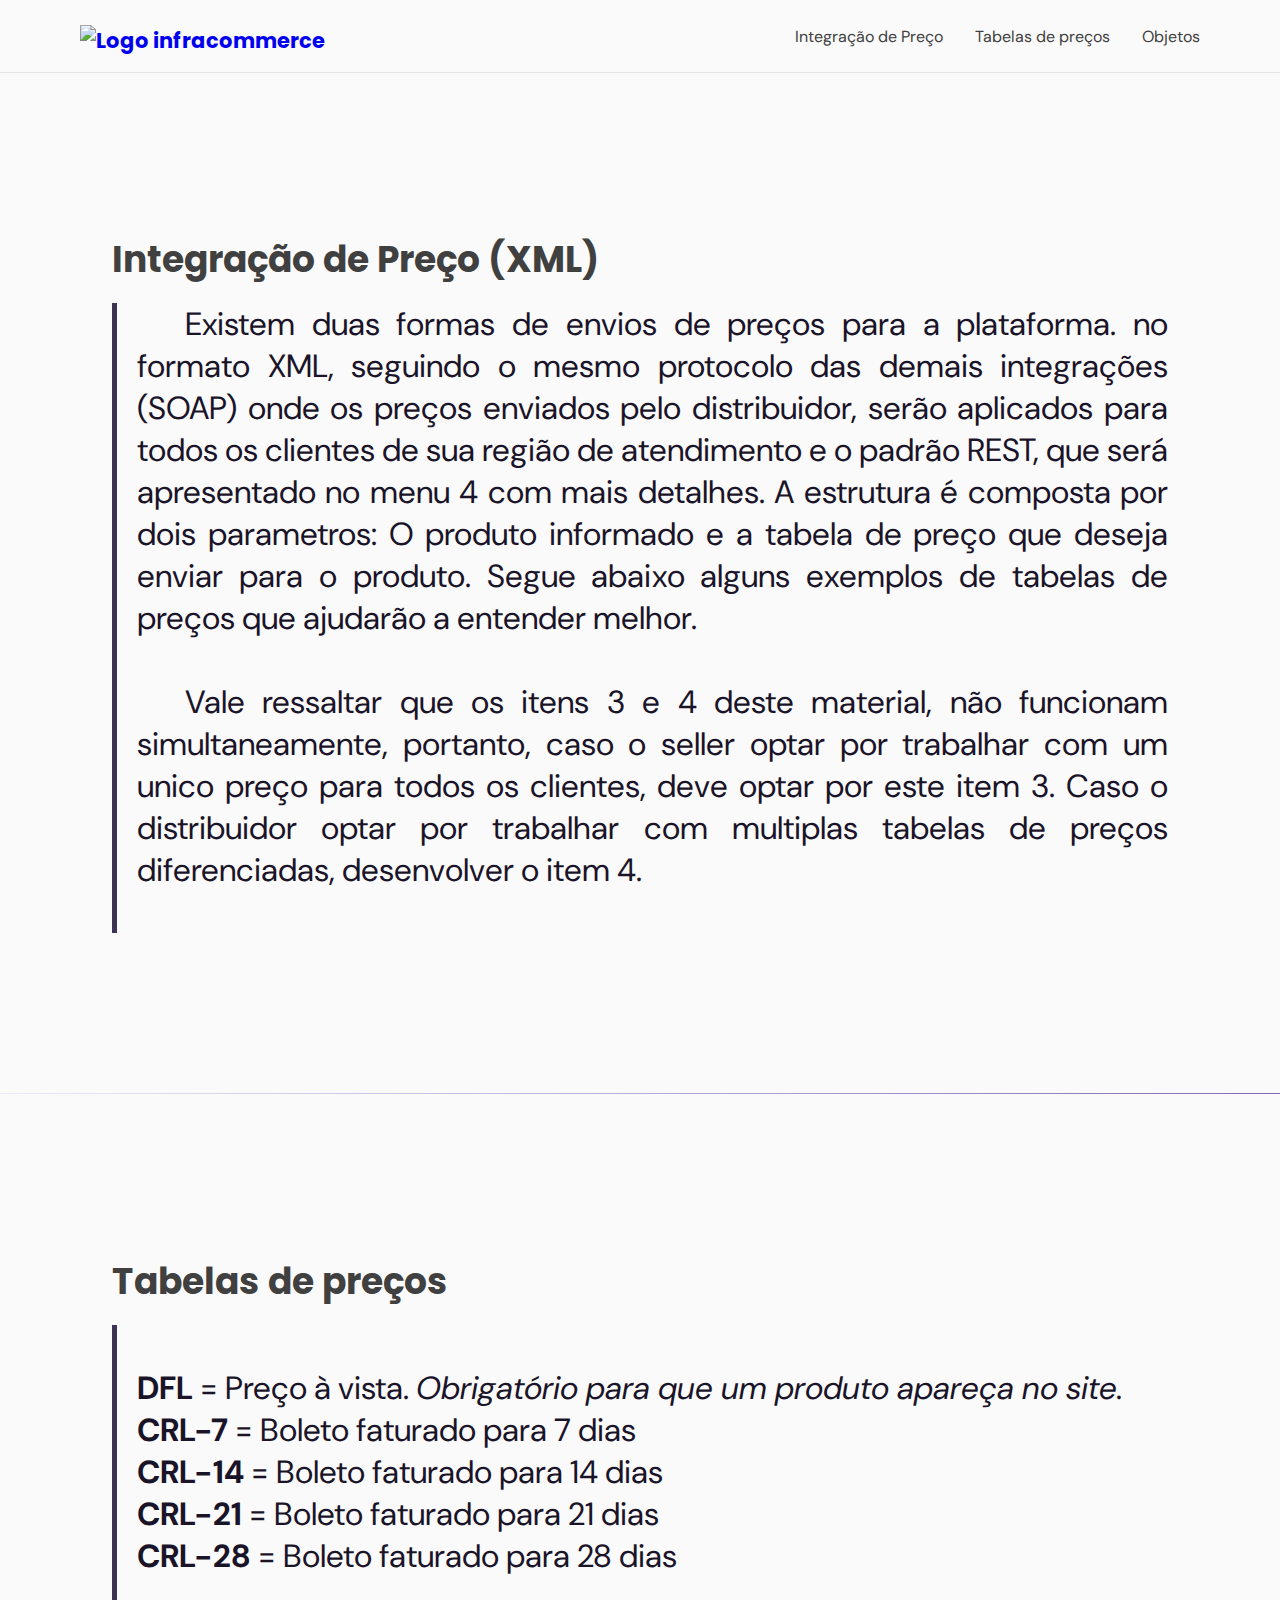
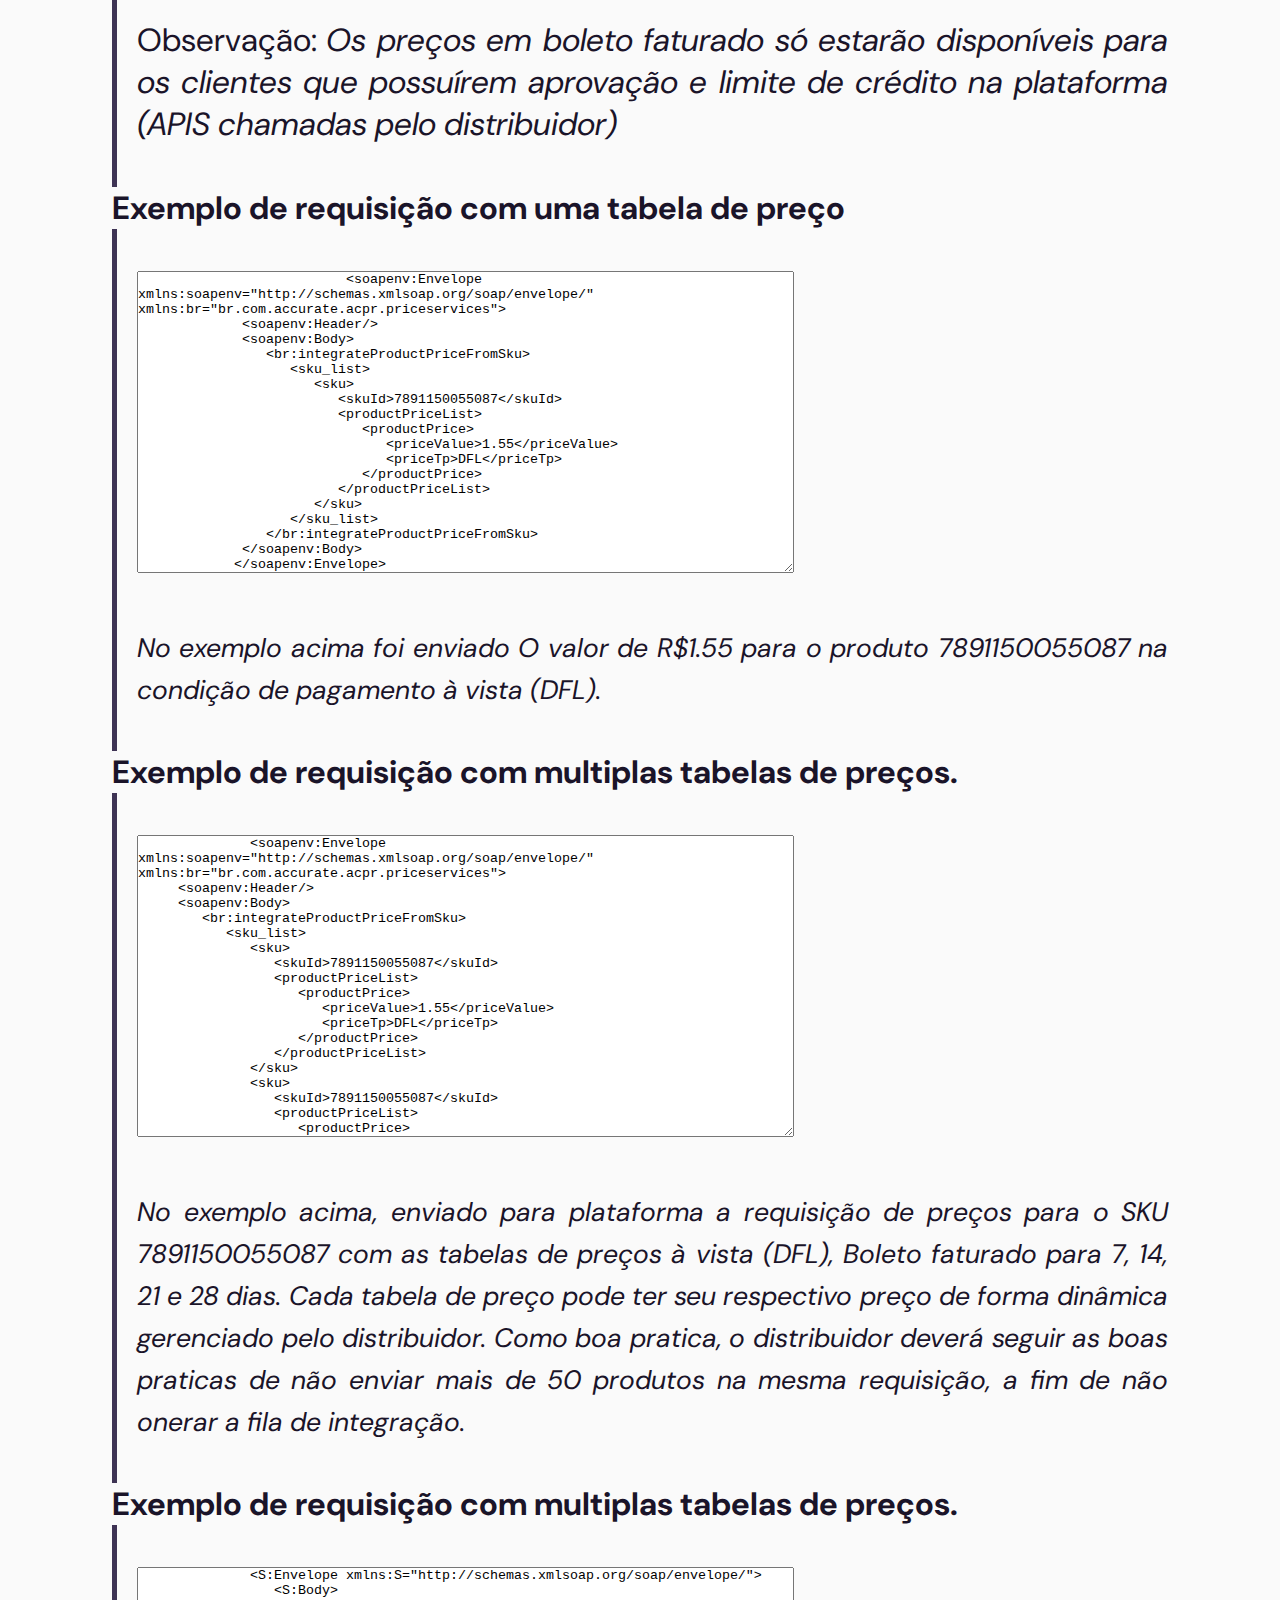
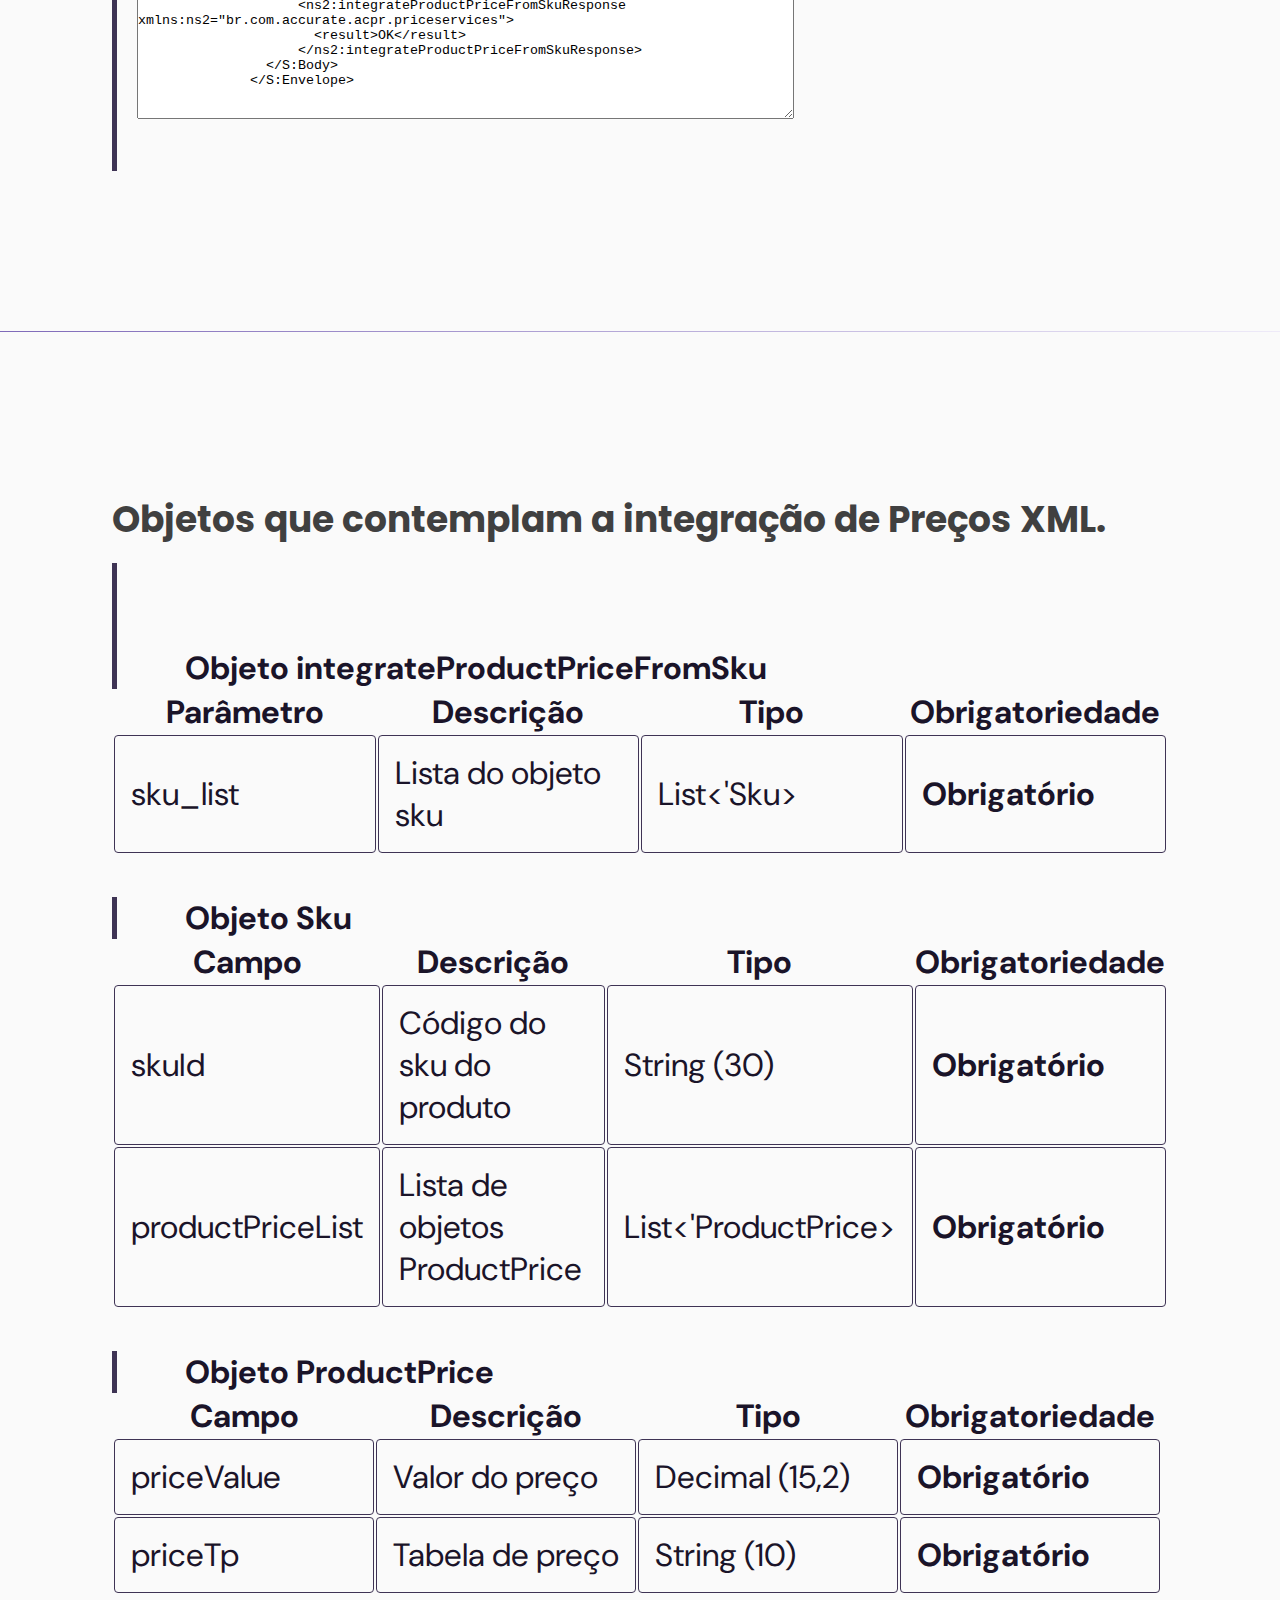
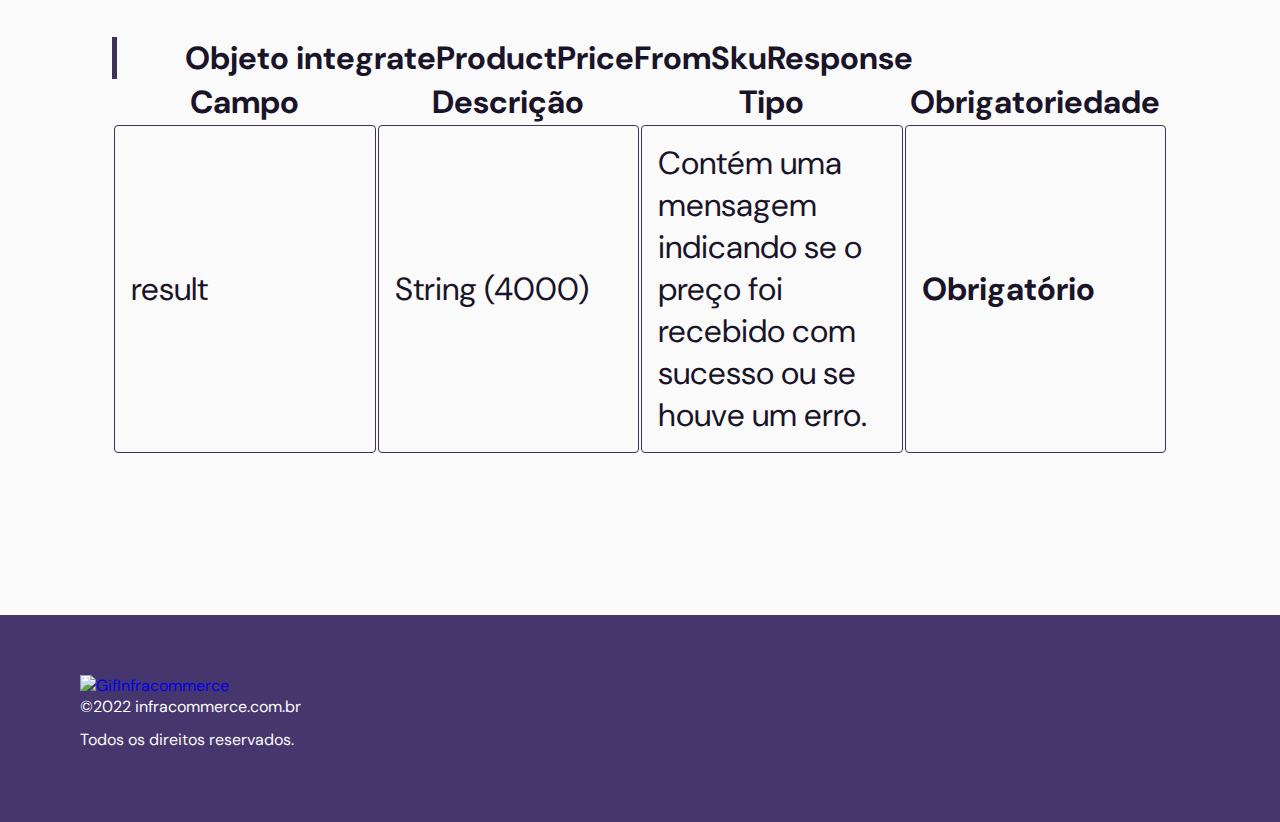
==== Relise3.html @ 36775d34 "Relise1" ====
<!DOCTYPE html>
<html lang="pt_BR">

<head>
  <!-- PAGE INFO -->
  <meta charset="UTF-8" />
  <meta name="viewport" content="width=device-width, initial-scale=1.0" />
  <title>Integração de Preço (XML)</title>
  <link rel="icon" type="image/png" href="./assets/img/icoifc">

  <!-- Icones -->
  <link rel="stylesheet" href="assets/fonts/style.css" />

  <!-- Swiper -->
  <link rel="stylesheet" href="https://unpkg.com/swiper/swiper-bundle.min.css" />

  <!-- STYLES -->
  <link rel="stylesheet" href="style.css" />

  <!-- Fonts -->
  <link rel="preconnect" href="https://fonts.gstatic.com" />
  <link
    href="https://fonts.googleapis.com/css2?family=DM+Sans:wght@400;500;700&family=Poppins:wght@400;500;700&display=swap"
    rel="stylesheet" />
</head>

<body>
  <header id="header">
    <nav class="container">
      <div class="logo">
        <a href="index.html"><img src="assets/img/IFC.png" alt="Logo infracommerce" /></a>
        <!--<a class="logo" href="#">beauty<span>salon</span>.</a> -->
      </div>
      <!-- menu -->
      <div class="menu">
        <ul class="grid">
          <li><a class="title" href="#home">Integração de Preço</a></li>
          <li><a class="title" href="#box2">Tabelas de preços</a></li>
          <li><a class="title" href="#box3">Objetos</a></li>
          <!--<li><a class="title" href="#box4"></a></li>-->
          <!--<li><a class="title" href="#box5">Prazos</a></li>-->
        </ul>
      </div>
      <!-- /menu -->
      <div class="toggle icon-menu"></div>
      <div class="toggle icon-cross"></div>
    </nav>
  </header>

  <main>
    <!-- HOME -->
    <section class="section" id="home">
      <div class="container grid">
        <div class="faq">
          <h2 class="title">Integração de Preço (XML)</h2>
          <p>
            Existem duas formas de envios de preços para a plataforma. no formato XML, seguindo o mesmo protocolo das
            demais integrações (SOAP) onde os preços enviados pelo distribuidor, serão aplicados para todos os clientes
            de sua região de atendimento e o padrão REST, que será apresentado no menu 4 com mais detalhes. A estrutura
            é composta por dois parametros: O produto informado e a tabela de preço que deseja enviar para o produto.
            Segue abaixo alguns exemplos de tabelas de preços que ajudarão a entender melhor.<br> <br>
          </p>
          <p>
            Vale ressaltar que os itens 3 e 4 deste material, não funcionam simultaneamente, portanto, caso o seller
            optar por trabalhar com um unico preço para todos os clientes, deve optar por este item 3. Caso o
            distribuidor optar por trabalhar com multiplas tabelas de preços diferenciadas, desenvolver o item 4.
            <br> <br>
          </p>
        </div>

      </div>
    </section>

    <div class="divider-1"></div>

    <section class="section" id="box2">
      <div class="container grid">
        <div class="faq">
          <h2 class="title">Tabelas de preços</h2>
          <p>
            <br>
            <strong> DFL</strong> = Preço à vista.
            <i>Obrigatório para que um produto apareça no site.</i> <br>
            <strong>CRL-7</strong> = Boleto faturado para 7 dias <br>
            <strong>CRL-14</strong> = Boleto faturado para 14 dias <br>
            <strong>CRL-21</strong> = Boleto faturado para 21 dias <br>
            <strong>CRL-28</strong> = Boleto faturado para 28 dias <br>
            <br>
            Observação: <i> Os preços em boleto faturado só estarão disponíveis para os clientes que possuírem aprovação
              e limite de crédito na plataforma (APIS chamadas pelo distribuidor)</i> <br><br>
          </p>
          <h4>Exemplo de requisição com uma tabela de preço</h4>
          <p> <br>
            <textarea rows="20" cols="80">
                          <soapenv:Envelope xmlns:soapenv="http://schemas.xmlsoap.org/soap/envelope/" xmlns:br="br.com.accurate.acpr.priceservices">
             <soapenv:Header/>
             <soapenv:Body>
                <br:integrateProductPriceFromSku>
                   <sku_list>
                      <sku>
                         <skuId>7891150055087</skuId>
                         <productPriceList>
                            <productPrice>
                               <priceValue>1.55</priceValue>
                               <priceTp>DFL</priceTp>
                            </productPrice>
                         </productPriceList>
                      </sku>
                   </sku_list>
                </br:integrateProductPriceFromSku>
             </soapenv:Body>
            </soapenv:Envelope>
            
                        </textarea>
            <br> <br> <small> <i>No exemplo acima foi enviado O valor de R$1.55 para o produto 7891150055087 na condição
                de pagamento à vista (DFL).</i></small>
            <br> <br>

          </p>
          <h4>Exemplo de requisição com multiplas tabelas de preços.</h4>
          <p>
            <br>
            <textarea rows="20" cols="80">
              <soapenv:Envelope xmlns:soapenv="http://schemas.xmlsoap.org/soap/envelope/" xmlns:br="br.com.accurate.acpr.priceservices">
     <soapenv:Header/>
     <soapenv:Body>
        <br:integrateProductPriceFromSku>
           <sku_list>
              <sku>
                 <skuId>7891150055087</skuId>
                 <productPriceList>
                    <productPrice>
                       <priceValue>1.55</priceValue>
                       <priceTp>DFL</priceTp>
                    </productPrice>
                 </productPriceList>
              </sku>
              <sku>
                 <skuId>7891150055087</skuId>
                 <productPriceList>
                    <productPrice>
                       <priceValue>1.56</priceValue>
                       <priceTp>CRL-7</priceTp>
                    </productPrice>
                 </productPriceList>
              </sku>
              <sku>
                 <skuId>7891150055087</skuId>
                 <productPriceList>
                    <productPrice>
                       <priceValue>1.57</priceValue>
                       <priceTp>CRL-14</priceTp>
                    </productPrice>
                 </productPriceList>
              </sku>
              <sku>
                 <skuId>7891150055087</skuId>
                 <productPriceList>
                    <productPrice>
                       <priceValue>1.58</priceValue>
                       <priceTp>CRL-21</priceTp>
                    </productPrice>
                 </productPriceList>
              </sku>
              <sku>
                 <skuId>7891150055087</skuId>
                 <productPriceList>
                    <productPrice>
                       <priceValue>1.59</priceValue>
                       <priceTp>CRL-28</priceTp>
                    </productPrice>
                 </productPriceList>
              </sku>
           </sku_list>
        </br:integrateProductPriceFromSku>
     </soapenv:Body>
  </soapenv:Envelope>
                 </textarea>
            <br><br>
            <small> <i>No exemplo acima, enviado para plataforma a requisição de preços para o SKU 7891150055087 com as
                tabelas de preços à vista (DFL), Boleto faturado para 7, 14, 21 e 28 dias. Cada tabela de preço pode ter
                seu respectivo preço de forma dinâmica gerenciado pelo distribuidor. Como boa pratica, o distribuidor
                deverá seguir as boas praticas de não enviar mais de 50 produtos na mesma requisição, a fim de não
                onerar a fila de integração.</i> </small> <br><br>

          </p>
          <h4>Exemplo de requisição com multiplas tabelas de preços.</h4>
          <p>
            <br>
            <textarea rows="10" cols="80">
              <S:Envelope xmlns:S="http://schemas.xmlsoap.org/soap/envelope/">
                 <S:Body>
                    <ns2:integrateProductPriceFromSkuResponse xmlns:ns2="br.com.accurate.acpr.priceservices">
                      <result>OK</result>
                    </ns2:integrateProductPriceFromSkuResponse>
                </S:Body>
              </S:Envelope>
                         </textarea>
            <br><br>
          </p>
        </div>

      </div>
    </section>

    <div class="divider-2"></div>

    <section class="section" id="box3">
      <div class="container grid">
        <div class="faq">
          <h2 class="title">Objetos que contemplam a integração de Preços XML.</h2>
          <p>
            <br><br>
          <p><b>Objeto integrateProductPriceFromSku</b></p>

          <table style="border: 1p%">
            <tr>
              <th width="25%">Parâmetro</th>
              <th width="25%">Descrição</th>
              <th width="25%">Tipo</th>
              <th width="25%">Obrigatoriedade</th>
            </tr>
            <tr>
              <td>sku_list</td>
              <td>Lista do objeto sku</td>
              <td>List<'Sku>
              </td>
              <td><b>Obrigatório</b></td>

            </tr>
          </table>
          <br>
          <p><b>Objeto Sku</b></p>

          <table style="border: 1p%">
            <tr>
              <th width="25%">Campo</th>
              <th width="25%">Descrição</th>
              <th width="25%">Tipo</th>
              <th width="25%">Obrigatoriedade</th>
            </tr>
            <tr>
              <td>skuId</td>
              <td>Código do sku do produto</td>
              <td>String (30)</td>
              <td><b>Obrigatório</b></td>

            </tr>
            <tr>
              <td>productPriceList</td>
              <td>Lista de objetos ProductPrice</td>
              <td>List<'ProductPrice>
              </td>
              <td><b>Obrigatório</b></td>

            </tr>
          </table>
          <br>
          <p><b>Objeto ProductPrice</b></p>

          <table style="border: 1p%">
            <tr>
              <th width="25%">Campo</th>
              <th width="25%">Descrição</th>
              <th width="25%">Tipo</th>
              <th width="25%">Obrigatoriedade</th>
            </tr>
            <tr>
              <td>priceValue</td>
              <td>Valor do preço</td>
              <td>Decimal (15,2)</td>
              <td><b>Obrigatório</b></td>

            </tr>
            <tr>
              <td>priceTp</td>
              <td>Tabela de preço</td>
              <td>String (10)</td>
              <td><b>Obrigatório</b></td>

            </tr>
          </table>
          <br>
          <p><b>Objeto integrateProductPriceFromSkuResponse</b></p>
          <table style="border: 1p%">
            <tr>
              <th width="25%">Campo</th>
              <th width="25%">Descrição</th>
              <th width="25%">Tipo</th>
              <th width="25%">Obrigatoriedade</th>
            </tr>
            <tr>
              <td>result</td>
              <td>String (4000)</td>
              <td>Contém uma mensagem indicando se o preço foi recebido com sucesso ou se houve um erro.
              </td>
              <td><b>Obrigatório</b></td>

            </tr>
          </table>
          </p>

        </div>
    </section>




    <!-- <div class="divider-2"></div>

    <section class="section" id="box5">
      <div class="container grid">
        <div class="faq">
          <h2 class="title">Duração dos Testes</h2>

        </div>

      </div>
    </section>

    <div class="divider-1"></div>-->
  </main>

  <footer class="section">
    <div class="container grid">
      <div class="brand">
        <div class="logoft">
          <a href="https://www.infracommerce.com.br/" target="_blank"><img src="assets/img/GifInfracommerce.gif"
              alt="GifInfracommerce" /></a>
          <!--<a class="logo" href="#">beauty<span>salon</span>.</a> -->
        </div>
        <!--<a class="logo logo-alt" href="#home">pantheon<span>.net</span>.br</a> -->
        <p>©2022 infracommerce.com.br</p>
        <p>Todos os direitos reservados.</p>
      </div>

      <div class="social grid">
        <a href="https://www.instagram.com/infracommerce/" target="_blank">
          <i class="icon-instagram"></i>
        </a>
        <a href="https://www.facebook.com/infracommerce" target="_blank">
          <i class="icon-facebook2"></i></a>
        <a href="https://www.youtube.com/channel/UCMTRfzdvbTB0HTQPvwpwhLg" target="_blank"><i
            class="icon-youtube"></i></a>
        <a href="https://www.linkedin.com/company/infracommerce/" target="_blank"><i class="icon-linkedin"></i></a>
      </div>
    </div>
  </footer>

  <a href="#home" class="back-to-top"><i class="icon-arrow-up"></i></a>

  <!-- swiper -->
  <script src="https://unpkg.com/swiper/swiper-bundle.min.js"></script>

  <!-- scrollreveal -->
  <script src="https://unpkg.com/scrollreveal"></script>

  <!-- main.js -->
  <script src="main.js"></script>
  <!-- Por: Jonatha A. Oliveira-->
</body>

</html>
---- style.css ----
/*====  RESET ============================ */
* {
  margin: 0;
  padding: 0;
  box-sizing: border-box;
}

ul {
  list-style: none;
}

a {
  text-decoration: none;
}

img {
  width: 100%;
  height: auto;
}

/*====  VARIABLES ============================ */
:root {
  --header-height: 4.5rem;

  /* colors */
  --hue: 256;
  /* HSL color mode */
  --base-color: hsl(var(--hue) 34% 32%);
  --base-color-second: hsl(var(--hue) 0% 98%);
  --base-color-alt: hsl(var(--hue) 1% 36%);
  --title-color: hsl(var(--hue) 0% 25%);
  --text-color: hsl(256 34% 12%);
  --text-color-light: hsl(0 0% 98%);
  --body-color: hsl(0 0% 98%);

  /* fonts */
  --title-font-size: 1.875rem;
  --subtitle-font-size: 1rem;

  --title-font: 'Poppins', sans-serif;
  --body-font: 'DM Sans', sans-serif;
}

/*===  BASE ============================ */
html {
  scroll-behavior: smooth;
}

body {
  font: 400 1rem var(--body-font);
  color: var(--text-color);
  background: var(--body-color);
  -webkit-font-smoothing: antialiased;
}

.title {
  font: 700 var(--title-font-size) var(--title-font);
  color: var(--title-color);
  -webkit-font-smoothing: auto;
}

#home p {
  text-align: justify;
}

.button {
  background-color: var(--base-color);
  color: var(--text-color-light);
  height: 3.5rem;
  display: inline-flex;
  align-items: center;
  padding: 0 2rem;
  border-radius: 0.25rem;
  font: 500 1rem var(--body-font);
  transition: background 0.3s;
}

.button:hover {
  background: var(--base-color-alt);
}

.divider-1 {
  height: 1px;
  background: linear-gradient(
    270deg,
    hsla(var(--hue), 36%, 57%, 1),
    hsla(var(--hue), 65%, 88%, 0.34)
  );
}

.divider-2 {
  height: 1px;
  background: linear-gradient(
    270deg,
    hsla(var(--hue), 65%, 88%, 0.34),
    hsla(var(--hue), 36%, 57%, 1)
  );
}

/*====  LAYOUT ============================ */
.container {
  margin-left: 1.5rem;
  margin-right: 1.5rem;
}

.grid {
  display: grid;
  gap: 2rem;
}

.section {
  padding: calc(5rem + var(--header-height)) 0;
}

.section .title {
  margin-bottom: 1rem;
}

.section .subtitle {
  font-size: var(--subtitle-font-size);
}

.section header {
  margin-bottom: 4rem;
}

.section header strong {
  color: var(--base-color);
}

#header {
  border-bottom: 1px solid #e4e4e4;
  margin-bottom: 2rem;
  display: flex;

  position: fixed;
  top: 0;
  left: 0;
  z-index: 100;
  background-color: var(--body-color);
  width: 100%;
}

#header.scroll {
  box-shadow: 0px 0px 12px rgba(0, 0, 0, 0.15);
}

.sogambi {
  font-size: 1.2rem;
}

/*====  LOGO ============================ */
.logo {
  font: 700 1.31rem var(--title-font);
  color: var(--title-color);
}

.logoft img {
  width: 9rem;
  height: 9rem;
  margin-right: 1rem;
}

.logo img {
  margin-top: 0.6rem;
  width: 13rem;
  height: auto;
  margin-right: 2rem;
}

.logo span {
  color: var(--base-color);
}

.logo-alt span {
  color: var(--body-color);
}

/*====  NAVIGATION ============================ */
nav {
  height: var(--header-height);
  display: flex;
  align-items: center;
  justify-content: space-between;
  width: 100%;
}

nav ul li {
  text-align: center;
}

nav ul li a {
  transition: color 0.2s;
  position: relative;
}

nav ul li a:hover,
nav ul li a.active {
  color: var(--base-color);
}

nav ul li a::after {
  content: '';
  width: 0%;
  height: 2px;
  background: var(--base-color);

  position: absolute;
  left: 0;
  bottom: -1.5rem;

  transition: width 0.2s;
}

nav ul li a:hover::after,
nav ul li a.active::after {
  width: 100%;
}

nav .menu {
  opacity: 0;
  visibility: hidden;
  top: -20rem;
  transition: 0.2s;
}

nav .menu ul {
  display: none;
}

/* Mostrar menu */
nav.show .menu {
  opacity: 1;
  visibility: visible;

  background: var(--body-color);

  height: 100vh;
  width: 100vw;

  position: fixed;
  top: 0;
  left: 0;

  display: grid;
  place-content: center;
}

nav.show .menu ul {
  display: grid;
}

nav.show ul.grid {
  gap: 4rem;
}

/* toggle menu */
.toggle {
  color: var(--base-color);
  font-size: 1.5rem;
  cursor: pointer;
}

nav .icon-cross {
  visibility: hidden;
  opacity: 0;

  position: absolute;
  top: -1.5rem;
  right: 1.5rem;

  transition: 0.2s;
}

nav.show div.icon-cross {
  visibility: visible;
  opacity: 1;
  top: 1.5rem;
}

/*====  HOME ============================ */
#home {
  overflow: hidden;
}

#home .container {
  margin: 0;
}

#home .image {
  position: relative;
}

#home .image::before {
  content: '';
  height: 100%;
  width: 100%;
  background: var(--base-color-second);
  position: absolute;
  top: -16.8%;
  left: 16.7%;
  z-index: 0;
}

#home .image img {
  position: relative;
  width: 120%;
  right: 0.5rem;
  height: auto;
}

#home .image img,
#home .image::before {
  border-radius: 0.25rem;
}

#home .text {
  margin-left: 1.5rem;
  margin-right: 1.5rem;
  text-align: center;
}

#home .text h1 {
  margin-bottom: 1rem;
}

#home .text p {
  margin-bottom: 2rem;
}

/*====  ABOUT ============================ */
#about {
  background: white;
}

#about p {
  text-align: justify;
}

#about .container {
  margin: 0;
}

#about .image {
  position: relative;
}

#about .image::before {
  content: '';
  height: 100%;
  width: 100%;
  background: var(--base-color-second);
  position: absolute;
  top: -8.3%;
  left: -33%;
  z-index: 0;
}

#about .image img {
  position: relative;
}

#about .image img,
#about .image::before {
  border-radius: 0.25rem;
}

#about .text {
  margin-left: 1.5rem;
  margin-right: 1.5rem;
}

#about .text h2,h3 {
  text-align: center;
}
/*==== FAQ ====*/

.faq {
  margin-left: 2rem;
  margin-right: 2rem;
  font-size: 2rem;
}

.infra {
  border-left: 5px solid #3e3354;
  padding-left: 10px;
}

.faq figure {
  margin: 1rem;
  padding: 4rem;
}

.faq figure img {
  border-radius: 1rem;
  box-shadow: 0px 0px 6px #333;
  align-items: center;
}
.faq figure img.fotoG {
  width: auto;
  height: 25%;
  margin-left: 25%;
}
.faq p {
  border-left: 5px solid #3e3354;
  padding-left: 20px;
  text-indent: 3rem;
  text-align: justify;
}

.faq h5 {
  text-indent: 1rem;
  font-size: 1.8rem;
}

.faq .tabelas {
  border-left: 5px solid #3e3354;
}

.faq .tabelas table {
  border-spacing: 0;
  border: 0.10rem solid #e4e4e4;
  box-shadow: 0px 0px 6px rgba(0, 0, 0, 0.08);
}

.faq .tabelas .layout-table {
  padding-left: 5%;
  text-align: justify;
  
}

.faq .tabelas .layout-table th,td {
  padding: 1rem;
  border: 0.05rem solid #3e3354;
  
 
  border-radius: 0.25rem;
}

.faq .tabelas .layout-table th {
  background-color: #e4e4e4;
}

.faq .tabelas .layout-table .centro {
  text-align: center;
}

.faq .tabelas .layout-table caption {
  background-color: var(--base-color);
  color: #fff;
  border-radius: 0.25rem;
  font-size: 2.8rem;
}
/*==== Perguntas e respostas FAQ====*/

.section#services.section .questionfaq {
 
  border-bottom: 0.25rem solid var(--base-color);
  margin-top: 2rem;
}
/*--*/

.accordion{
  display: flex;
  max-width: 100%;
  width: 100%;
  height: auto;
  align-items: center;
  justify-content: space-between;
  background: #fff;
  border-radius: 25px;
  padding: 45px 90px 45px 60px;
}

.accordion .image-box{
  height: auto;
  width: 300px;
}
.accordion .image-box img{
  height: 100%;
  width: 100%;
  object-fit: contain;
}
.accordion .accordion-text{
  width: 60%;
}
.accordion .accordion-text .title{
  font-size: 35px;
  font-weight: 600;
  color: var(--base-color)  ;
  font-family: 'Fira Sans', sans-serif;
}
.accordion .accordion-text .faq-text{
  margin-top: 25px;
  height: 263px;
  overflow-y: auto;
}
.faq-text::-webkit-scrollbar{
  display: none;
}
.accordion .accordion-text li{
  list-style: none;
  cursor: pointer;
}
.accordion-text li .question-arrow{
  display: flex;
  align-items: center;
  justify-content: space-between;
}

.questionfaq p {
  margin-top: 00.25rem;
  text-align: justify;
}
.accordion-text li .question-arrow .question{
  font-size: 18px;
  font-weight: 500;
  color: #595959;
  transition: all 0.3s ease;
}
.accordion-text li .question-arrow .arrow{
  font-size: 20px;
  color: #595959;
  transition: all 0.3s ease;
}
.accordion-text li.showAnswer .question-arrow .arrow{
  transform: rotate(-180deg);
}
.accordion-text li:hover .question-arrow .question,
.accordion-text li:hover .question-arrow .arrow{
  color: #3E3354;
}
.accordion-text li.showAnswer .question-arrow .question,
.accordion-text li.showAnswer .question-arrow .arrow{
  color: #7d2ae8;
}
.accordion-text li .line{
  display: block;
  height: 2px;
  width: 100%;
  margin: 10px 0;
  background: rgba(0, 0, 0, 0.1);
}
.accordion-text li p{
  width: 92%;
  font-size: 15px;
  font-weight: 500;
  color: #595959;
  display: none;
}
.accordion-text li.showAnswer p{
  display: block;
}

@media (max-width: 994px) {

  .accordion{
    max-width: 100%;
    padding: 45px 60px 45px 60px;
  }

  .accordion .accordion-text .title{
  text-align: center;
  }

  .accordion .image-box{
    height: 360px;
    width: 220px;
  }
  .accordion .accordion-text{
    width: 63%;
  }
}
@media (max-width: 820px) {
  .accordion{
    flex-direction: column;
  }
  .accordion .image-box{
    height: 360px;
    width: 300px;
    
    width: 100%;
    border-radius: 25px;
    padding: 30px;
  }
  .accordion .accordion-text{
    width: 100%;
    margin-top: 30px;
  }
}
@media (max-width: 538px) {
  .accordion{
    padding: 25px;
  }
  .accordion-text li p{
    width: 98%;
  }
}

/*-scroll*/

body::-webkit-scrollbar {
  width: 12px;               /* width of the entire scrollbar */
}

body::-webkit-scrollbar-track {
  background: #fff;        /* color of the tracking area */
}

body::-webkit-scrollbar-thumb {
  background-color: var(--base-color);    /* color of the scroll thumb */
  border-radius: 20px;       /* roundness of the scroll thumb */
  border: 3px solid #fff;  /* creates padding around scroll thumb */
}

/*--*/

/*====  SERVICES ============================ */
.cards.grid {
  gap: 1.5rem;
}

.cards details h3.title {
  display: inline;
  font-size: 1rem;
}

.cards details p {
  text-align:justify;
  border-left: 5px solid #3e3354;
  padding-left: 20px;
  margin-bottom: 1rem;
  margin-top: 1rem;
}

.card {
  padding: 3.625rem 1rem;
  box-shadow: 0px 0px 12px rgba(0, 0, 0, 0.08);
  border-bottom: 0.25rem solid var(--base-color);
  border-radius: 0.25rem 0.25rem 0 0;
  text-align: center;
}

.card i {
  display: block;
  margin-bottom: 1.5rem;
  font-size: 8rem;
  color: var(--base-color);
}

.card x {
  display: inline-flex;
  margin-right: 1rem;
  align-items: center;
  font-size: 1rem;
  color: var(--text-color-light);
}

.card a {
  font-size: 0.95rem;
}

.card .title {
  font-size: 1.5rem;
  margin-bottom: 0.75rem;
}

/*====  TESTIMONIALS ============================ */
#testimonials {
  background: white;
}

#testimonials .container {
  margin-left: 0;
  margin-right: 0;
}

#testimonials header {
  margin-left: 1.5rem;
  margin-right: 1.5rem;
  margin-bottom: 0;
}

#testimonials blockquote {
  padding: 2rem;
  box-shadow: 0px 0px 12px rgba(0, 0, 0, 0.08);
  border-radius: 0.25rem;
}

#testimonials blockquote p {
  position: relative;
  text-indent: 1.875rem;
  margin-bottom: 1.5rem;
  color: var(--title-color);
}

#testimonials blockquote p span {
  font: 700 2.5rem serif;
  position: absolute;
  top: -0.375rem;
  left: -1.875rem;
  color: var(--base-color);
}

#testimonials cite {
  display: flex;
  align-items: center;
  font-style: normal;
}

#testimonials cite img {
  width: 5rem;
  height: 5rem;
  object-fit: cover;
  clip-path: circle();
  margin-right: 0.5rem;
  margin-bottom: 1rem;
}

/* swiper */
.swiper-slide {
  height: auto;
  padding: 4rem 1rem;
}

.swiper-pagination-bullet {
  width: 0.75rem;
  height: 0.75rem;
}

.swiper-pagination-bullet-active {
  background: var(--base-color);
}

/*====  CONTACT ============================ */

.section#contact.section {
  margin-top: -8rem;
  margin-bottom: -8rem;
}

.section#contact.section img {
  width: 20rem;
  height: auto;
}

#contact .grid {
  gap: 4rem;
}

#contact .title {
  text-align: center;
  margin-bottom: 5rem;
}

#contact .text p {
  margin-bottom: 2rem;
}

#contact .text p {
  margin-bottom: 2rem;
}

#contact .button i,
#contact ul li i {
  font-size: 2.0rem;
  margin-right: 0.625rem;
}

#contact ul.grid {
  gap: 2rem;
}

#contact ul li {
  display: flex;
  align-items: center;
}

#contact ul li a {
  display: flex;
  align-items: center;
  text-decoration: none;
  color: var(--base-color);
}

#contact ul li i {
  color: var(--base-color);
}

/*====  FOOTER ============================ */
footer {
  background: var(--base-color);
}

footer.section {
  padding: 4rem 0;
}

footer .logo {
  display: inline-block;
  margin-bottom: 1.5rem;
}

footer .brand p {
  color: var(--text-color-light);
  margin-bottom: 0.75rem;
}

footer i {
  font-size: 1.5rem;
  color: var(--text-color-light);
}

footer .social {
  grid-auto-flow: column;
  width: fit-content;
}

footer .social a {
  transition: 0.3s;
  display: inline-block;
}

footer .social a:hover {
  transform: translateY(-8px);
}

/* Back to top */
.back-to-top {
  background: var(--base-color);
  color: var(--text-color-light);

  position: fixed;
  right: 1rem;
  bottom: 1rem;

  padding: 0.5rem;
  clip-path: circle();

  font-size: 1.5rem;
  line-height: 0;

  visibility: hidden;
  opacity: 0;

  transition: 0.3s;
  transform: translateY(100%);
}

.back-to-top.show {
  visibility: visible;
  opacity: 1;
  transform: translateY(0);
}

/*========= MEDIA QUERIES =========*/
/* extra large devices: 1200 > */
@media (min-width: 1200px) {
  /* reusable classes */
  .container {
    max-width: 1120px;
    margin-left: auto;
    margin-right: auto;
  }

  .section {
    padding: 10rem 0;
  }

  .section header,
  #testimonials header {
    max-width: 32rem;
    text-align: center;
    margin-left: auto;
    margin-right: auto;
  }

  .button {
    height: 3.125rem;
  }

  /* navigation */
  nav .menu {
    opacity: 1;
    visibility: visible;
    top: 0;
  }

  nav .menu ul {
    display: flex;
    gap: 2rem;
  }

  nav .menu ul li a.title {
    font: 400 1rem var(--body-font);
    -webkit-font-smoothing: antialiased;
  }

  nav .menu ul li a.title.active {
    font-weight: bold;
    -webkit-font-smoothing: auto;
  }

  nav .icon-menu {
    display: none;
  }

  /* layout */
  main {
    margin-top: var(--header-height);
  }

  /* home */
  #home .container {
    grid-auto-flow: column;
    justify-content: space-between;
    margin: 0 auto;
  }

  #home .image {
    order: 1;
  }

  #home .text {
    order: 0;
    max-width: 24rem;
    text-align: left;
  }

  /* about */
  #about .container {
    margin: 0 auto;
    grid-auto-flow: column;
  }

  /* services */
  .cards {
    grid-template-columns: 1fr 1fr 1fr;
  }

  .card {
    padding-left: 3rem;
    padding-right: 3rem;
  }

  /* testimonials */
  #testimonials .container {
    margin-left: auto;
    margin-right: auto;
  }

  /* contact */
  #contact .container {
    grid-auto-flow: column;
    align-items: center;
  }

  #contact .text {
    max-width: 25rem;
  }

  /* footer */

  footer.section {
    padding: 3.75rem 0;
  }

  footer .container {
    grid-auto-flow: column;
    align-items: center;
    justify-content: space-between;
  }

  footer .logo {
    font-size: 2.25rem;
  }

}
/* large devices: 1023 > */
/* large devices: 992 > */
@media (min-width: 992px) {
  :root {
    --title-font-size: 2.25rem;
    --subtitle-font-size: 1.125rem;
  }

  .logoft img {
    width: 32rem;
    height: auto;
  }
}

@media (max-width: 980px) {
  :root {
    --title-font-size: 2.25rem;
    --subtitle-font-size: 1.125rem;
  }

  .logoft img {
    width: 22rem;
    height: auto;
  }

  #home .image img {
    position: relative;
    width: 100%;
    right: 0.5rem;
    height: auto;
  }

  /*==== FAQ ====*/

.faq {
  margin-left: 1rem;
  margin-right: 1rem;
  font-size: 1rem;
}

.faq li {
  border-left: 2px solid #3e3354;
}

.faq p {
  border-left: 2px solid #3e3354;
  padding-left: 10px;
  text-indent: 1rem;
}

.faq h5 {
  text-indent: 1rem;
  font-size: 0.8rem;
}

.faq .tabelas {
  border-left: 2px solid #3e3354;
}

.faq .tabelas .layout-table {
  padding-left: 2%;
  text-align: justify;
 
  
}

.faq .tabelas .layout-table caption{
  font-size: 1.4rem;
}

.faq figure {
  margin: 1rem;
  padding: 1rem;
}

.faq figure img {
  border-radius: 0.70rem;
  box-shadow: 0px 0px 6px #333;
  align-items: center;
}
.faq figure img.fotoG {
  width: 60%;
  height: 20%;
  margin-left: 20%;}

}
/* medium devices: 767 > */
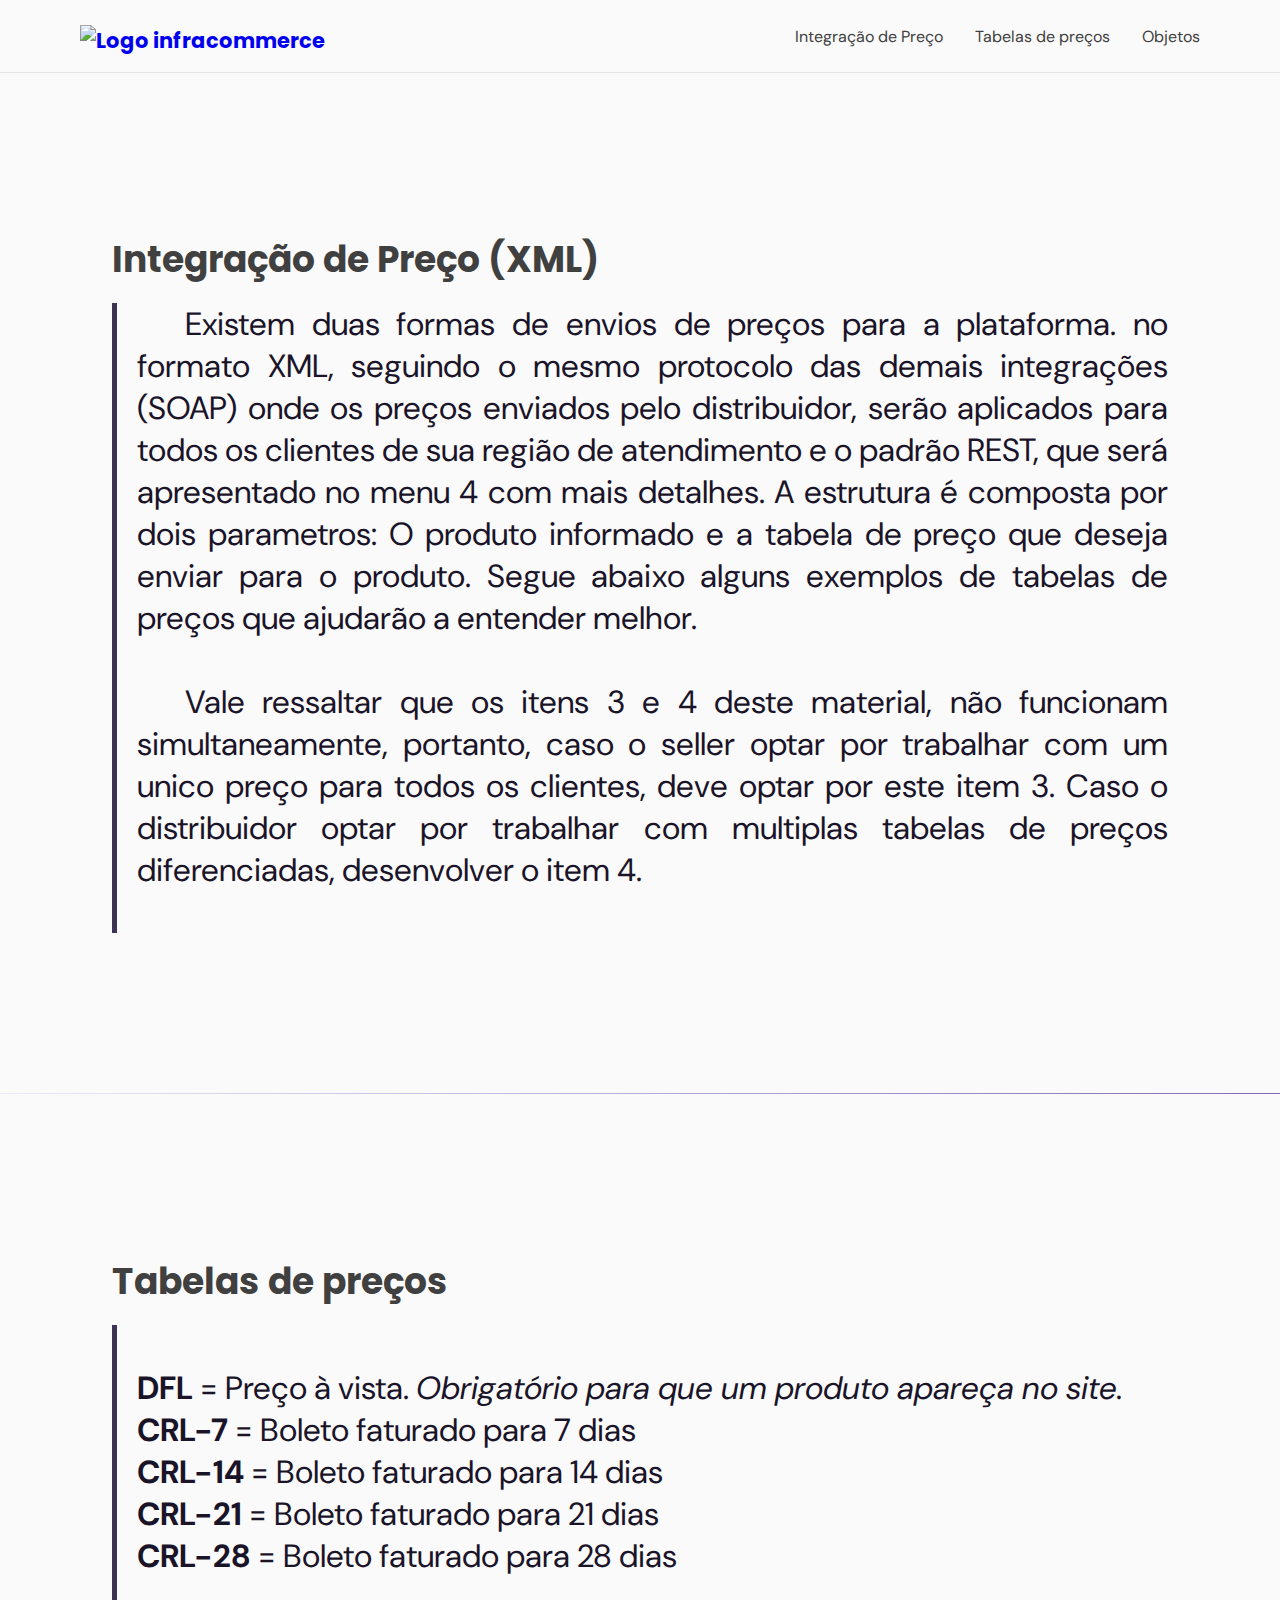
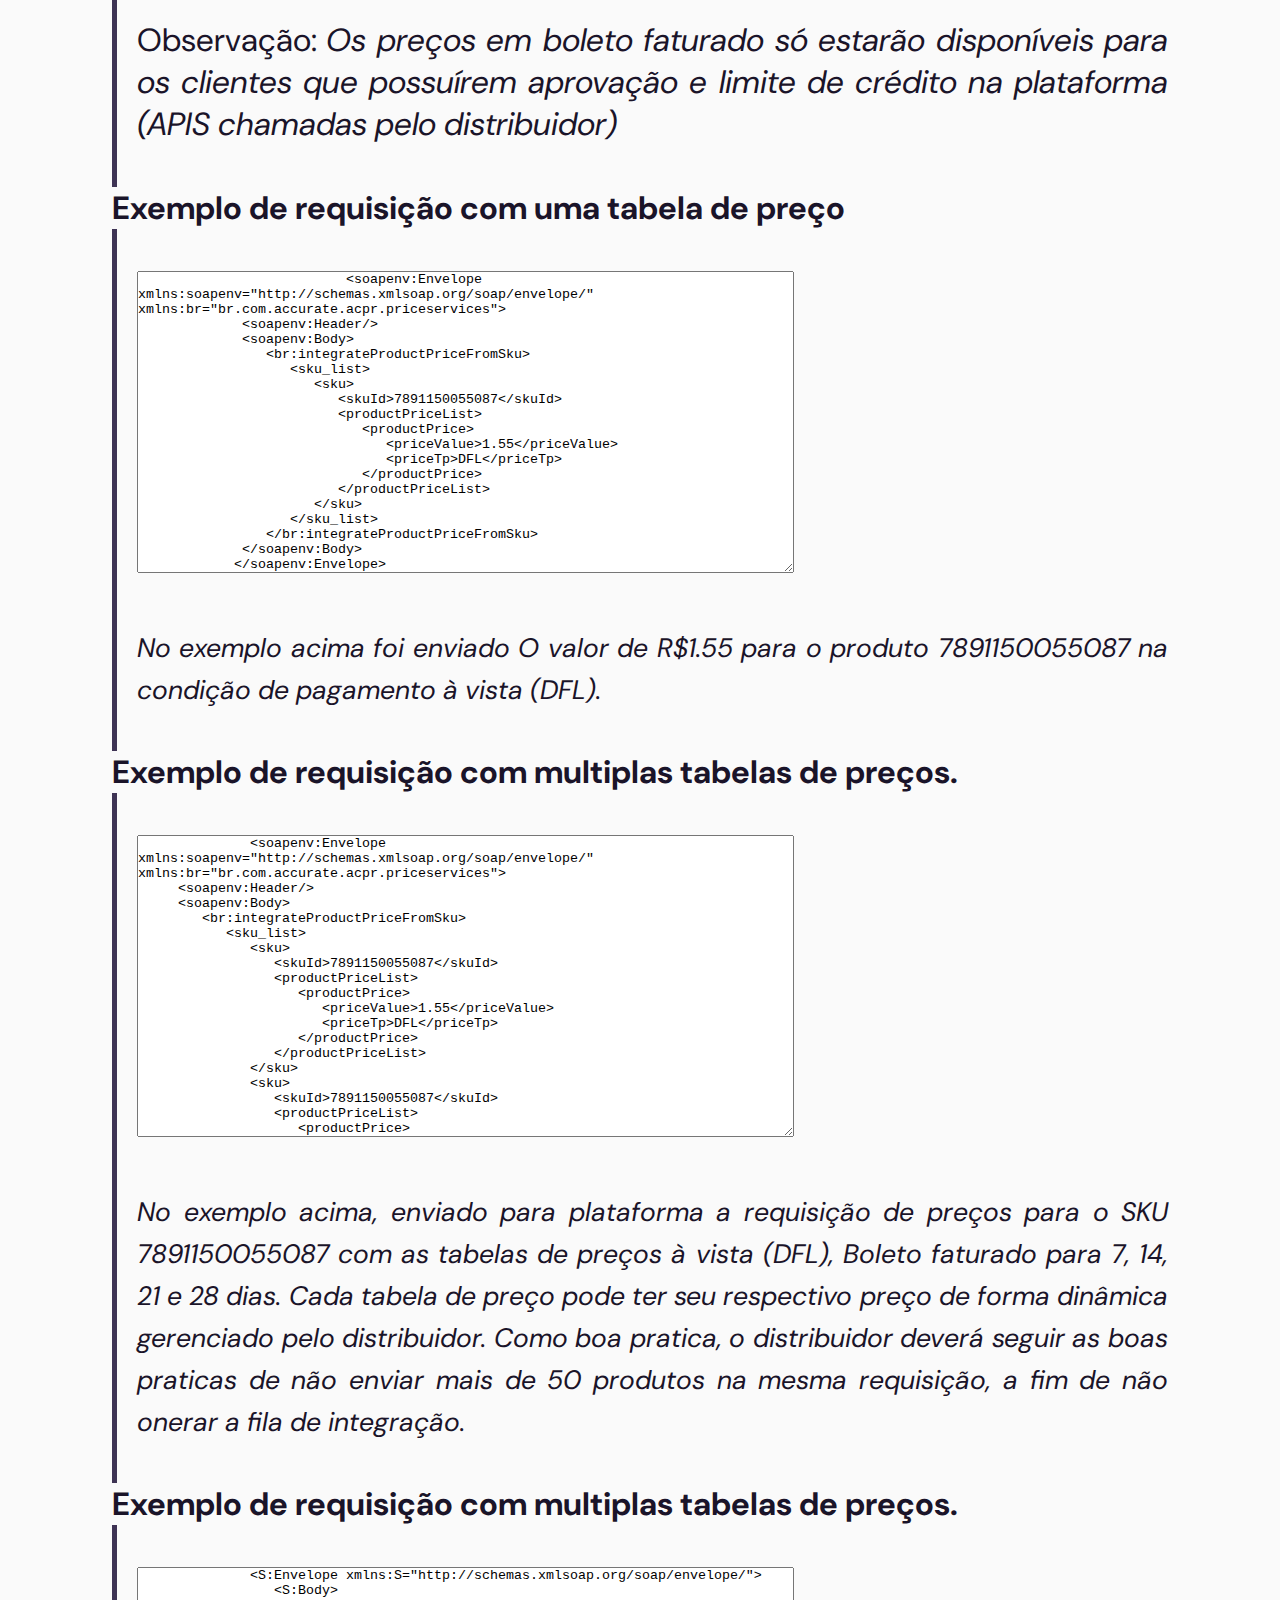
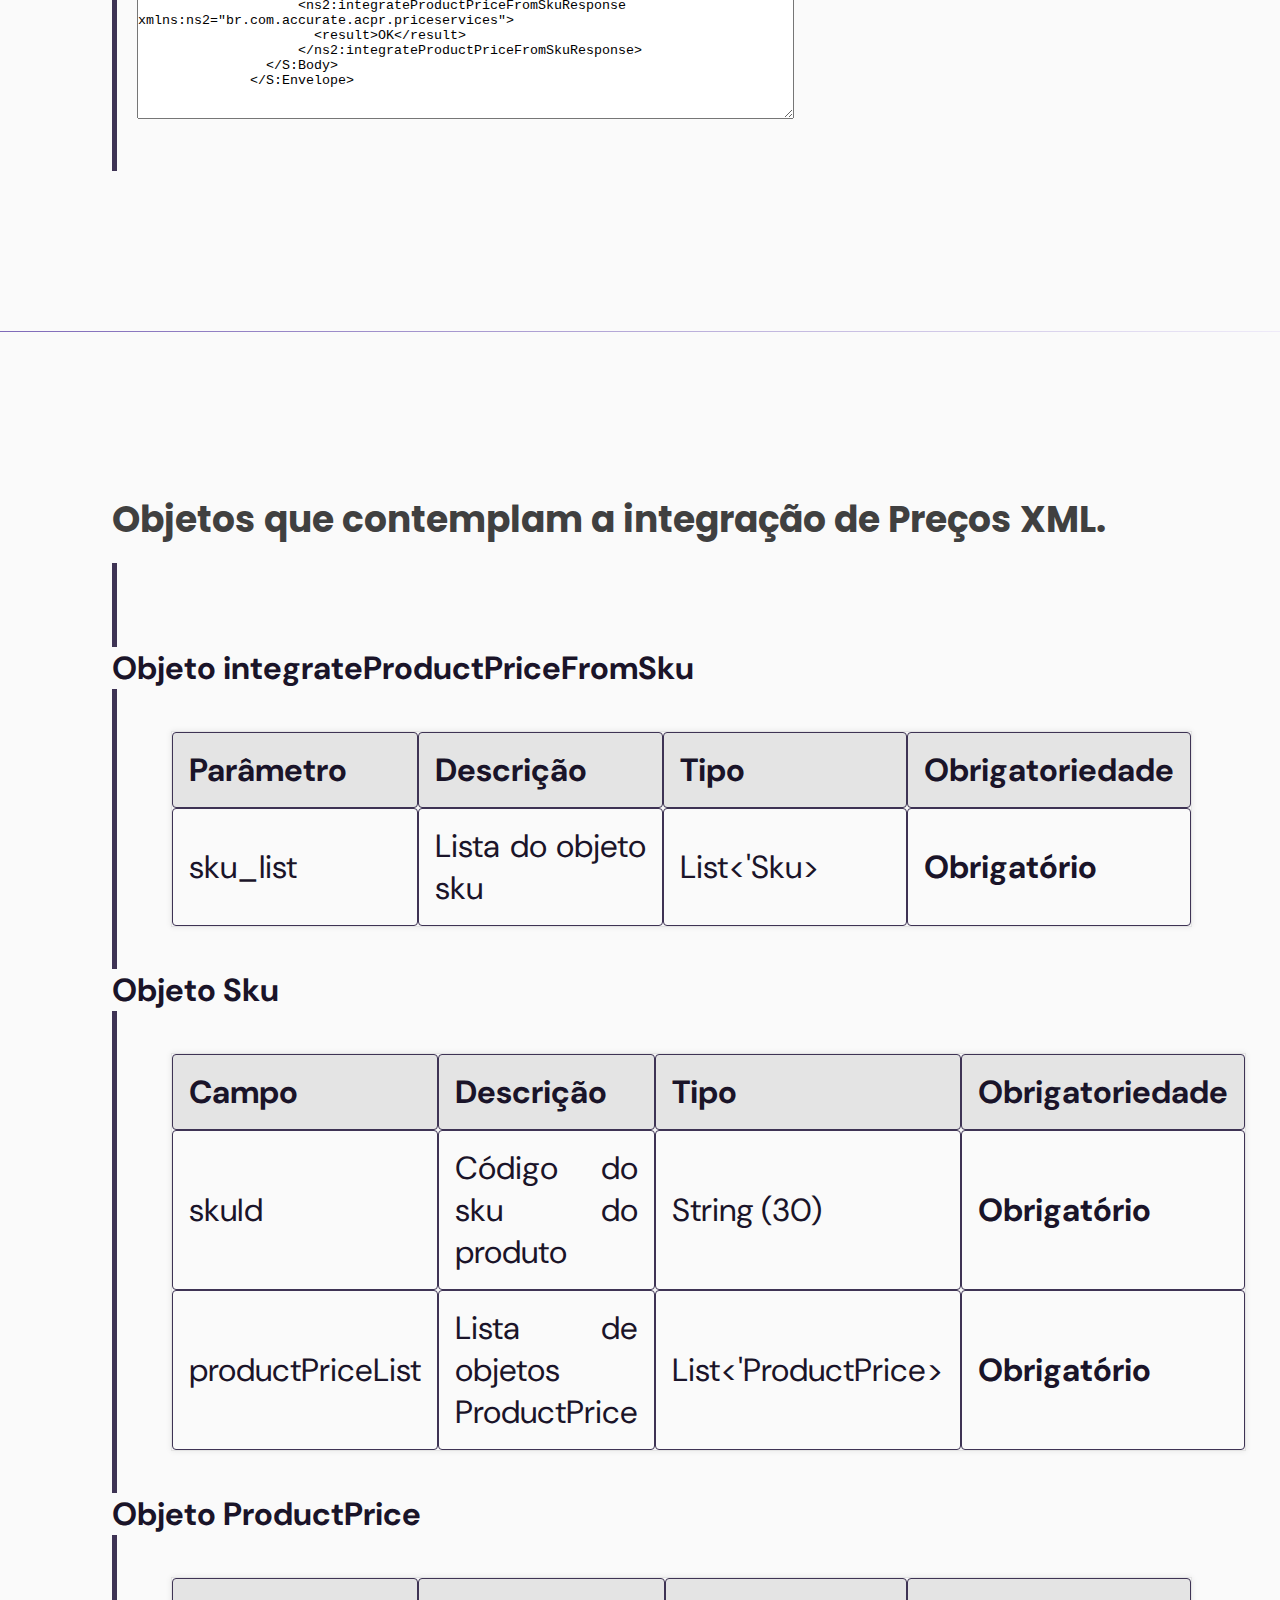
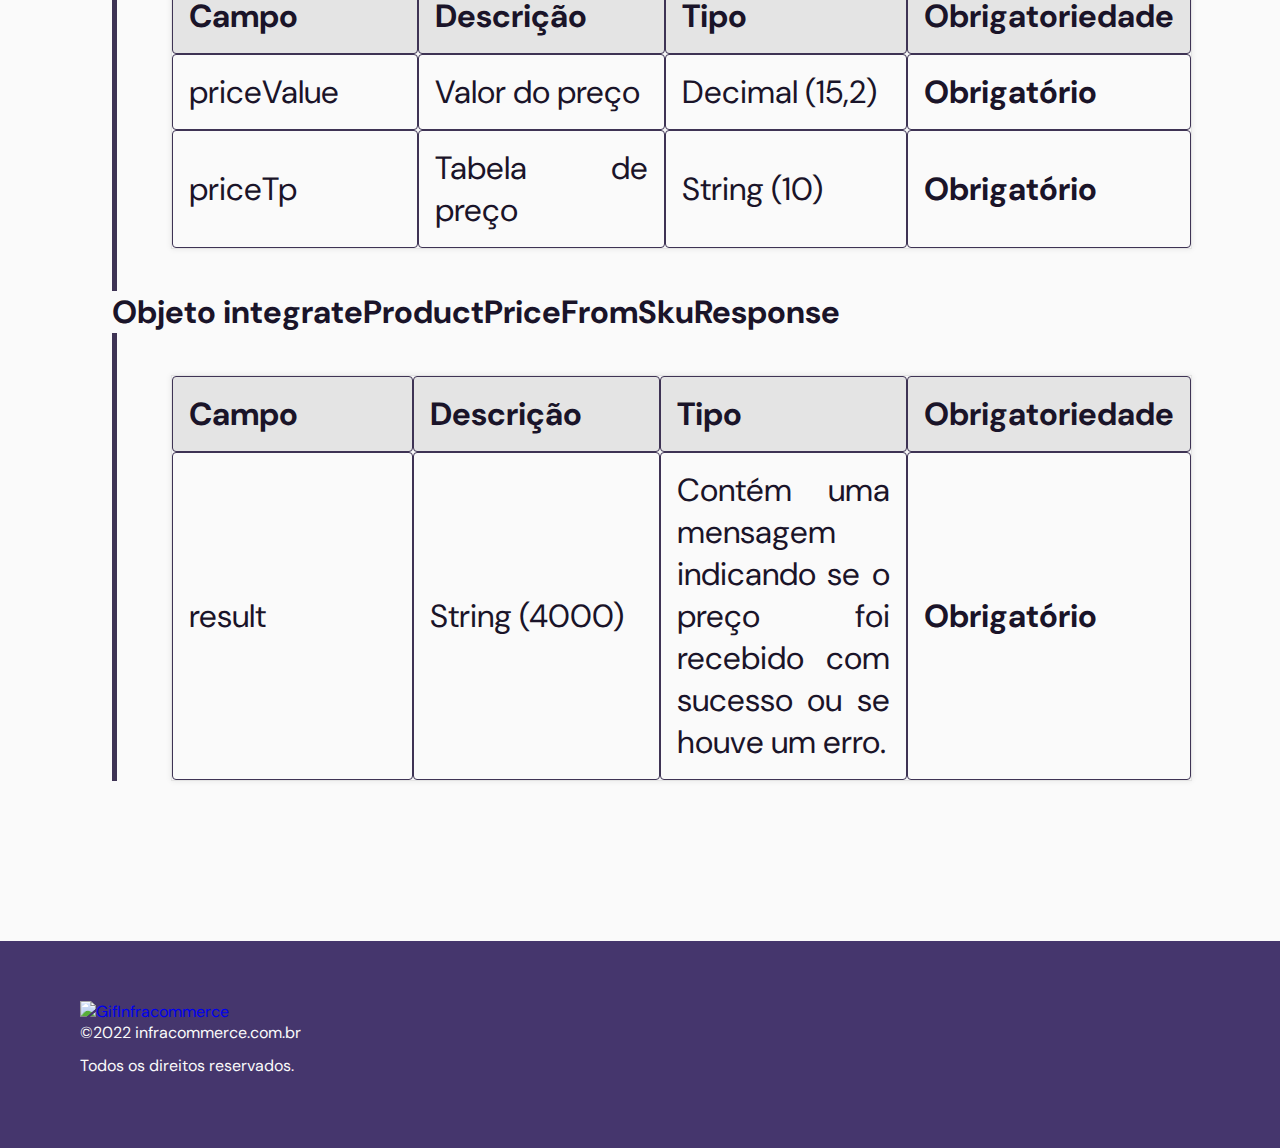
==== commit 29e35710: "Preco - Tabelas" ====
--- a/Relise3.html
+++ b/Relise3.html
@@ -211,93 +211,111 @@
           <h2 class="title">Objetos que contemplam a integração de Preços XML.</h2>
           <p>
             <br><br>
-          <p><b>Objeto integrateProductPriceFromSku</b></p>
-
-          <table style="border: 1p%">
-            <tr>
-              <th width="25%">Parâmetro</th>
-              <th width="25%">Descrição</th>
-              <th width="25%">Tipo</th>
-              <th width="25%">Obrigatoriedade</th>
-            </tr>
-            <tr>
-              <td>sku_list</td>
-              <td>Lista do objeto sku</td>
-              <td>List<'Sku>
-              </td>
-              <td><b>Obrigatório</b></td>
-
-            </tr>
-          </table>
-          <br>
-          <p><b>Objeto Sku</b></p>
-
-          <table style="border: 1p%">
-            <tr>
-              <th width="25%">Campo</th>
-              <th width="25%">Descrição</th>
-              <th width="25%">Tipo</th>
-              <th width="25%">Obrigatoriedade</th>
-            </tr>
-            <tr>
-              <td>skuId</td>
-              <td>Código do sku do produto</td>
-              <td>String (30)</td>
-              <td><b>Obrigatório</b></td>
-
-            </tr>
-            <tr>
-              <td>productPriceList</td>
-              <td>Lista de objetos ProductPrice</td>
-              <td>List<'ProductPrice>
-              </td>
-              <td><b>Obrigatório</b></td>
-
-            </tr>
-          </table>
-          <br>
-          <p><b>Objeto ProductPrice</b></p>
-
-          <table style="border: 1p%">
-            <tr>
-              <th width="25%">Campo</th>
-              <th width="25%">Descrição</th>
-              <th width="25%">Tipo</th>
-              <th width="25%">Obrigatoriedade</th>
-            </tr>
-            <tr>
-              <td>priceValue</td>
-              <td>Valor do preço</td>
-              <td>Decimal (15,2)</td>
-              <td><b>Obrigatório</b></td>
-
-            </tr>
-            <tr>
-              <td>priceTp</td>
-              <td>Tabela de preço</td>
-              <td>String (10)</td>
-              <td><b>Obrigatório</b></td>
-
-            </tr>
-          </table>
-          <br>
-          <p><b>Objeto integrateProductPriceFromSkuResponse</b></p>
-          <table style="border: 1p%">
-            <tr>
-              <th width="25%">Campo</th>
-              <th width="25%">Descrição</th>
-              <th width="25%">Tipo</th>
-              <th width="25%">Obrigatoriedade</th>
-            </tr>
-            <tr>
-              <td>result</td>
-              <td>String (4000)</td>
-              <td>Contém uma mensagem indicando se o preço foi recebido com sucesso ou se houve um erro.
-              </td>
-              <td><b>Obrigatório</b></td>
-
-            </tr>
-          </table>
+          </p>
+          <h4>Objeto integrateProductPriceFromSku</h4>
+          <div class="tabelas">
+            <div class="layout-table">
+              <br>
+              <table style="border: 1p%">
+                <tr>
+                  <th width="25%">Parâmetro</th>
+                  <th width="25%">Descrição</th>
+                  <th width="25%">Tipo</th>
+                  <th width="25%">Obrigatoriedade</th>
+                </tr>
+                <tr>
+                  <td>sku_list</td>
+                  <td>Lista do objeto sku</td>
+                  <td>List<'Sku>
+                  </td>
+                  <td><b>Obrigatório</b></td>
+                </tr>
+              </table>
+              <br>
+            </div>
+          </div>
+          <h4>Objeto Sku</h4>
+          <div class="tabelas">
+            <div class="layout-table">
+              <br>
+              <table style="border: 1p%">
+                <tr>
+                  <th width="25%">Campo</th>
+                  <th width="25%">Descrição</th>
+                  <th width="25%">Tipo</th>
+                  <th width="25%">Obrigatoriedade</th>
+                </tr>
+                <tr>
+                  <td>skuId</td>
+                  <td>Código do sku do produto</td>
+                  <td>String (30)</td>
+                  <td><b>Obrigatório</b></td>
+
+                </tr>
+                <tr>
+                  <td>productPriceList</td>
+                  <td>Lista de objetos ProductPrice</td>
+                  <td>List<'ProductPrice>
+                  </td>
+                  <td><b>Obrigatório</b></td>
+
+                </tr>
+              </table>
+              <br>
+            </div>
+          </div>
+
+          <h4>Objeto ProductPrice</h4>
+          <div class="tabelas">
+            <div class="layout-table">
+              <br>
+              <table style="border: 1p%">
+                <tr>
+                  <th width="25%">Campo</th>
+                  <th width="25%">Descrição</th>
+                  <th width="25%">Tipo</th>
+                  <th width="25%">Obrigatoriedade</th>
+                </tr>
+                <tr>
+                  <td>priceValue</td>
+                  <td>Valor do preço</td>
+                  <td>Decimal (15,2)</td>
+                  <td><b>Obrigatório</b></td>
+
+                </tr>
+                <tr>
+                  <td>priceTp</td>
+                  <td>Tabela de preço</td>
+                  <td>String (10)</td>
+                  <td><b>Obrigatório</b></td>
+
+                </tr>
+              </table>
+              <br>
+            </div>
+          </div>
+          <h4>Objeto integrateProductPriceFromSkuResponse</h4>
+          <div class="tabelas">
+            <div class="layout-table">
+              <br>
+              <table style="border: 1p%">
+                <tr>
+                  <th width="25%">Campo</th>
+                  <th width="25%">Descrição</th>
+                  <th width="25%">Tipo</th>
+                  <th width="25%">Obrigatoriedade</th>
+                </tr>
+                <tr>
+                  <td>result</td>
+                  <td>String (4000)</td>
+                  <td>Contém uma mensagem indicando se o preço foi recebido com sucesso ou se houve um erro.
+                  </td>
+                  <td><b>Obrigatório</b></td>
+
+                </tr>
+              </table>
+            </div>
+          </div>
           </p>
 
         </div>
